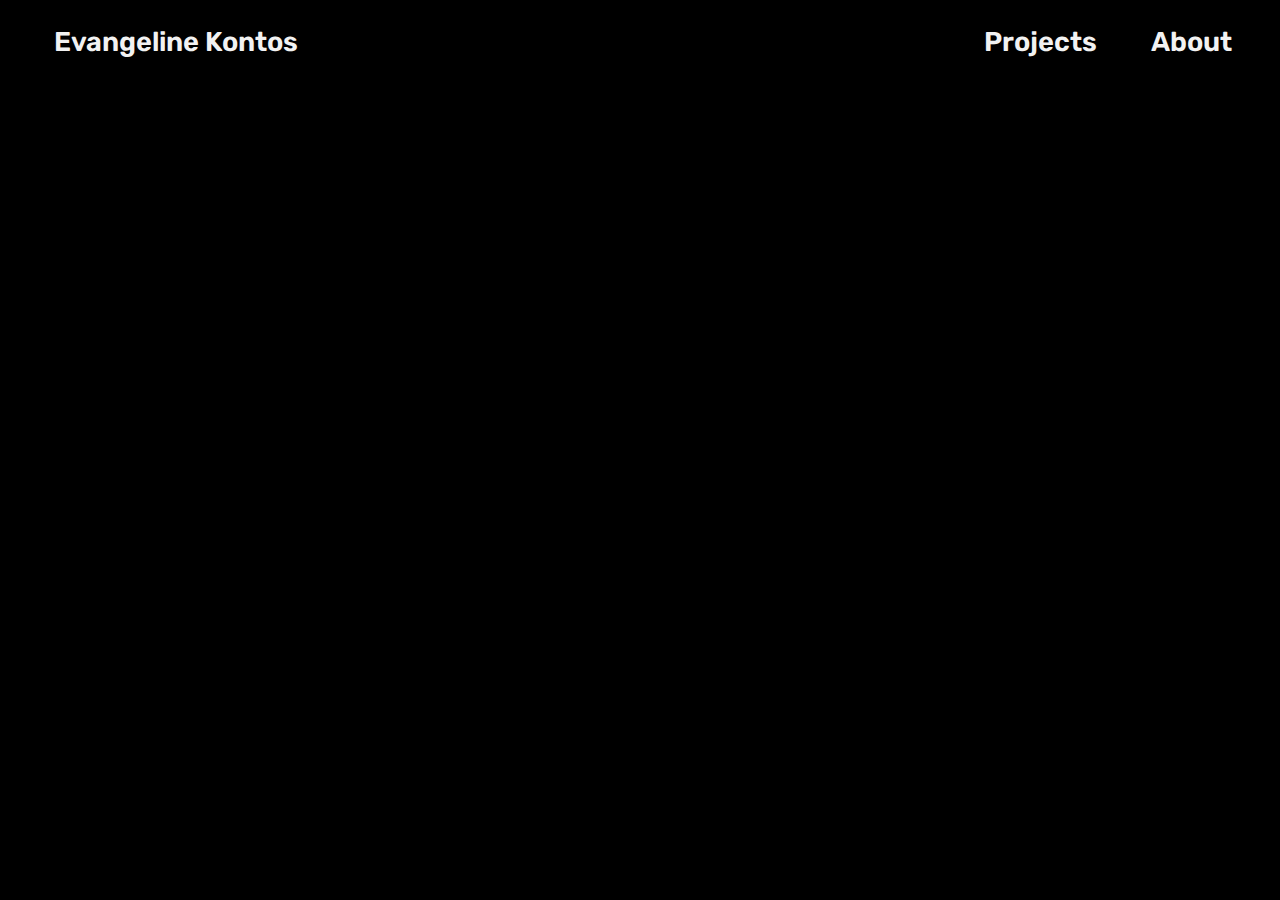
==== About.html @ de70fe4d "edits" ====
<!DOCTYPE html>
<html>

	<head>

		<title>Evangeline Kontos :: About</title>

		<script src="https://cdnjs.cloudflare.com/ajax/libs/jquery/3.4.1/jquery.min.js" integrity="sha256-CSXorXvZcTkaix6Yvo6HppcZGetbYMGWSFlBw8HfCJo=" crossorigin="anonymous"></script> 
		<script src="js/main.js"></script>

		<link rel="stylesheet" type="text/css" href="css/normalize.css">
		<link rel="stylesheet" type="text/css" href="css/grid.css">
		<link rel="stylesheet" type="text/css" href="css/style.css">

		<meta name="description" content="This is my web journal.">
		<meta name="author" content="Evangeline Kontos">
		<meta name="viewport" content="width=device-width, initial-scale=1.0">

		<link rel="icon" type="image/png" href="http://example.com/myicon.png">

		<link rel="preconnect" href="https://fonts.gstatic.com"> 
		<link href="https://fonts.googleapis.com/css2?family=Rubik:ital,wght@0,300;0,400;0,500;0,600;0,700;0,800;0,900;1,300;1,400;1,500;1,600;1,700;1,800;1,900&display=swap" rel="stylesheet">

	</head>

	<body>

		<div class="topnav">
  			<a class="active" href="index.html">Evangeline Kontos</a>

 			<div class="topnav-right">
  				<a href="Projects.html">Projects</a>
 				<a href="About.html">About</a>
  			</div>
  			
		</div>

	</body>

</html>
---- css/grid.css ----
/* G R I D */

.grid {
  display: grid;
  grid-template-columns: repeat(12, 1fr);
  grid-gap: 1rem;
}

.grid div {
  /*background-color:rgba(0,0,0,0.04);*/
}

/* H E I G H T */

.height-2 {
	grid-row: span 2;
}

.height-3 {
	grid-row: span 3;
}

/* M O B I L E */

.width-1-12-m {
  grid-column: span 1;
}

.width-2-12-m {
  grid-column: span 2;
}

.width-3-12-m {
  grid-column: span 3;
}

.width-4-12-m {
  grid-column: span 4;
}

.width-5-12-m {
  grid-column: span 5;
}

.width-6-12-m {
  grid-column: span 6;
}

.width-7-12-m {
  grid-column: span 7;
}

.width-8-12-m {
  grid-column: span 8;
}

.width-9-12-m {
  grid-column: span 9;
}

.width-10-12-m {
  grid-column: span 10;
}

.width-11-12-m {
  grid-column: span 11;
}

.width-12-12-m {
  grid-column: span 12;
}

/* D E S K T O P / L A P T O P */

@media (min-width: 700px) {

  .grid {
    grid-gap: 2rem;
  }

  .width-1-12 {
    grid-column: span 1;
  }

  .width-2-12 {
    grid-column: span 2;
  }

  .width-3-12 {
    grid-column: span 3;
  }

  .width-4-12 {
    grid-column: span 4;
  }

  .width-5-12 {
    grid-column: span 5;
  }

  .width-6-12 {
    grid-column: span 6;
  }

  .width-7-12 {
    grid-column: span 7;
  }

  .width-8-12 {
    grid-column: span 8;
  }

  .width-9-12 {
    grid-column: span 9;
  }

  .width-10-12 {
    grid-column: span 10;
  }

  .width-11-12 {
    grid-column: span 11;
  }

  .width-12-12 {
    grid-column: span 12;
  }

}
---- css/style.css ----
/*stylesheet*/

body{
	margin: 0;
	background: black;
	color: white;
	font-family: 'Rubik', sans-serif;
	font-weight: 200;
}

h1, h2, h3, h4, p {
	margin-top: 0;
	margin-bottom: 1em;
}

h1, h2 {
	font-weight: 600;
	font-size: 2.5em;
}

#caption{
	font-family: 'Rubik', sans-serif;
	font-weight: 200;
	font-style: italic;
}

#main{
	background: #131315;
	margin: 2em;
	margin-top:1.5em;
	padding: 3em;
}

.topnav {
  background-color: #black;
  overflow: hidden;
}

.topnav a {
  float: left;
  color: #f2f2f2;
  display: block;
  text-align: center;
  text-decoration: none;
  font-size: 1.7em;
  font-weight: 600;
  margin-left: 2em;
  margin-top: 1em;
}

.topnav-right {
  float: right;
  margin-right: 3em;
}


.topnav a:hover {
  background-color: black;
  color: blue;
}

.topnav .icon {
  display: none;
}

#wrapper {
	margin: 1em auto;
	max-width: 1200px;
}

#sidebar {
	/*background: blue;*/
}

#logo {
	padding: 2em 0;
}

#logo h1 {
	margin: 0;
}

#logo img, .item img { 
	width: 117%;
	height: auto;
}

	.item img {
		margin-bottom: 2em;
	}

#content img, .item img { 
	width: 88%;
	height: auto;
	margin-bottom: 1.5em;
}

/* Three image containers (use 25% for four, and 50% for two, etc) */
.column {
  float: left;
  width: 40%;
  padding: 8px;
  column-gap: 2em;
  grid-row-gap: 2em;
  margin-left: 5em;
  margin-top: 5em;
}

/* Clear floats after image containers */
.row::after {
  content: "";
  clear: both;
  display: table;
  margin:auto;
}

@media (max-width: 699px) {

	#wrapper {
		margin: 0em auto;
	}

	#main{
	margin: 1em;
	padding: 0em;
	}

}
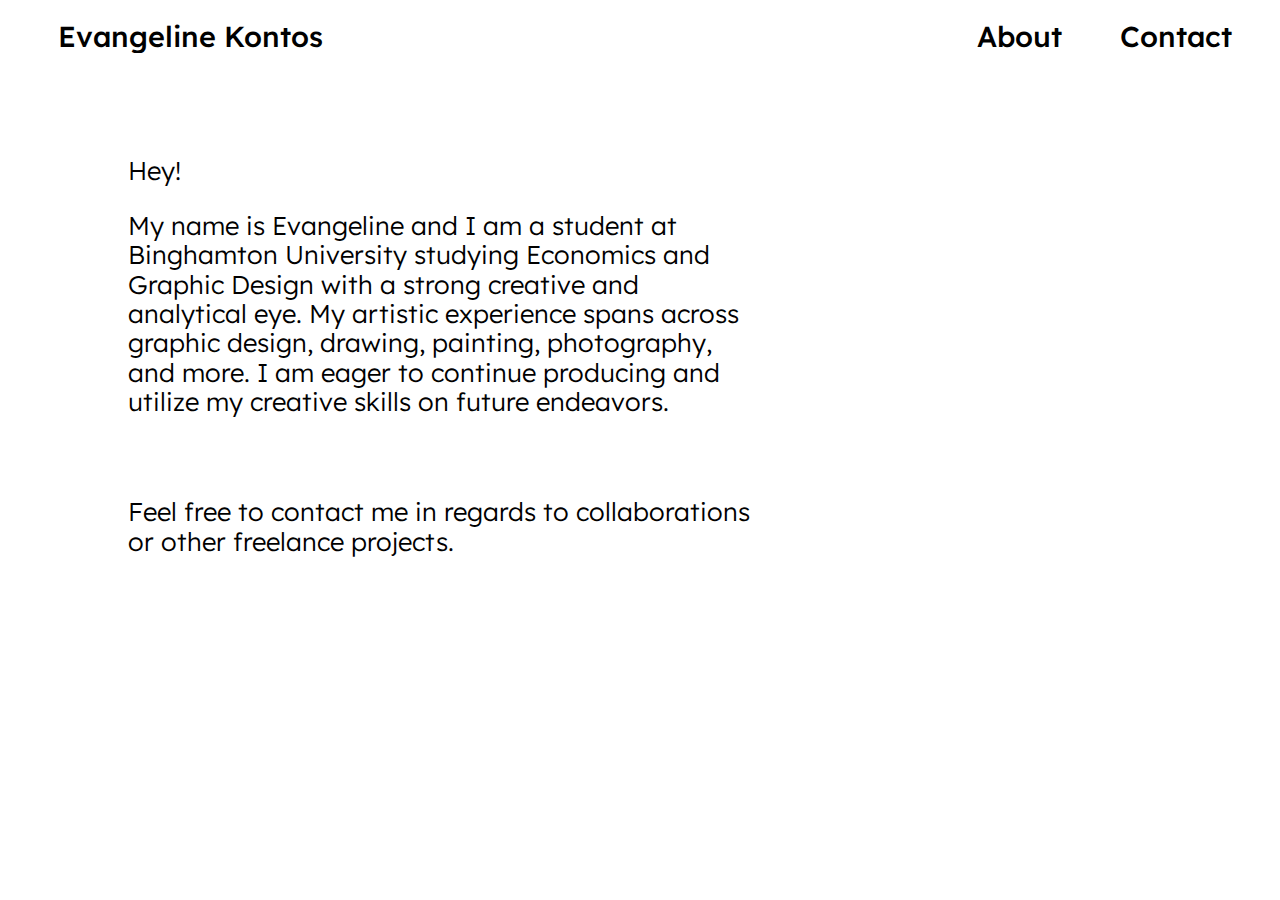
==== commit 06a0ff10: "updates" ====
--- a/About.html
+++ b/About.html
@@ -19,7 +19,7 @@
 		<link rel="icon" type="image/png" href="http://example.com/myicon.png">
 
 		<link rel="preconnect" href="https://fonts.gstatic.com"> 
-		<link href="https://fonts.googleapis.com/css2?family=Rubik:ital,wght@0,300;0,400;0,500;0,600;0,700;0,800;0,900;1,300;1,400;1,500;1,600;1,700;1,800;1,900&display=swap" rel="stylesheet">
+		<link href="https://fonts.googleapis.com/css2?family=Lexend:wght@100;300;400;500;600;700;800&display=swap" rel="stylesheet">
 
 	</head>
 
@@ -29,11 +29,31 @@
   			<a class="active" href="index.html">Evangeline Kontos</a>
 
  			<div class="topnav-right">
-  				<a href="Projects.html">Projects</a>
  				<a href="About.html">About</a>
+ 				<a href="Contact.html">Contact</a>
   			</div>
+
+  		</div>
+
+
+  		<div id="wrapper2"
+  			<div id="main" class="grid">
+	  			<div id="content" class="width-11-12 width-11-12-m">
+						<div>
+							<p>Hey!
+							</p>
+							<p>My name is Evangeline and I am a student at Binghamton University studying Economics and Graphic Design with a strong creative and analytical eye. My artistic experience spans across graphic design, drawing, painting, photography, and more. I am eager to continue producing and utilize my creative skills on future endeavors.
+							</p>
+							<br>
+							<p>Feel free to contact me in regards to collaborations or other freelance projects.
+							</p>
+						</div>
+				</div>
+			</div>
+		</div>
   			
-		</div>
+  			
+	
 
 	</body>
 
--- a/css/style.css
+++ b/css/style.css
@@ -2,24 +2,22 @@
 
 body{
 	margin: 0;
-	background: black;
+	background: white;
 	color: white;
-	font-family: 'Rubik', sans-serif;
-	font-weight: 200;
+	font-family: 'Lexend', sans-serif;
+	font-weight: 300;
+	font-color: black;
 }
 
-h1, h2, h3, h4, p {
+h1, h2{
 	margin-top: 0;
 	margin-bottom: 1em;
-}
-
-h1, h2 {
 	font-weight: 600;
 	font-size: 2.5em;
 }
 
 #caption{
-	font-family: 'Rubik', sans-serif;
+	font-family: 'Lexend', sans-serif;
 	font-weight: 200;
 	font-style: italic;
 }
@@ -32,20 +30,20 @@
 }
 
 .topnav {
-  background-color: #black;
+  background-color: #white;
   overflow: hidden;
 }
 
 .topnav a {
   float: left;
-  color: #f2f2f2;
+  color: black;
   display: block;
   text-align: center;
   text-decoration: none;
-  font-size: 1.7em;
-  font-weight: 600;
+  font-size: 1.8em;
+  font-weight: 500;
   margin-left: 2em;
-  margin-top: 1em;
+  margin-top: 0.7em;
 }
 
 .topnav-right {
@@ -53,9 +51,8 @@
   margin-right: 3em;
 }
 
-
 .topnav a:hover {
-  background-color: black;
+  background-color: white;
   color: blue;
 }
 
@@ -64,30 +61,18 @@
 }
 
 #wrapper {
-	margin: 1em auto;
+	margin: 4em auto;
 	max-width: 1200px;
 }
 
-#sidebar {
-	/*background: blue;*/
+#wrapper2 {
+	margin-left: 5em;
+	margin-right: 18em;
+	margin-top: 3em;
+	max-width: 1200px;
+	color: black;
+	font-size: 1.6em;
 }
-
-#logo {
-	padding: 2em 0;
-}
-
-#logo h1 {
-	margin: 0;
-}
-
-#logo img, .item img { 
-	width: 117%;
-	height: auto;
-}
-
-	.item img {
-		margin-bottom: 2em;
-	}
 
 #content img, .item img { 
 	width: 88%;
@@ -95,23 +80,67 @@
 	margin-bottom: 1.5em;
 }
 
-/* Three image containers (use 25% for four, and 50% for two, etc) */
-.column {
-  float: left;
-  width: 40%;
-  padding: 8px;
-  column-gap: 2em;
-  grid-row-gap: 2em;
-  margin-left: 5em;
-  margin-top: 5em;
+#sidebar {
+	/*background: blue;*/
 }
 
-/* Clear floats after image containers */
-.row::after {
-  content: "";
-  clear: both;
-  display: table;
-  margin:auto;
+.item img {
+	margin-bottom: 2em;
+}
+
+#projects {
+	margin-bottom: 2em;
+}
+
+#projects .grid-item {
+	color: white;
+	position: relative;
+}
+
+#projects .grid-item img{
+	display: block;
+	width: 100%;
+	height: auto;
+}
+
+#projects .grid-item .overlay {
+	transition: opacity .3s ease-in-out;
+	opacity: 0;
+	position: absolute;
+	top: 0;
+	left: 0;
+	width: 100%;
+	height: 100%;
+	background: rgba(0,0,0,0.4);
+	display: flex;
+	align-items: center;
+	justify-content: center;
+}
+
+#projects .grid-item:hover .overlay {
+	opacity: 1;
+}
+
+#projects .grid-item .overlay .project-title h3{
+	margin-bottom: 0;
+}
+
+#exquisite {
+	position: relative;
+	margin-bottom: 2em;
+	margin-top: 0;
+	width: 100%;
+}
+
+#exquisite .grid {
+	grid-gap: 0;
+}
+
+#exquisite .grid img {
+	display: block;
+	margin-bottom: 0;
+	margin-top: 0;
+	width: 100%;
 }
 
 @media (max-width: 699px) {
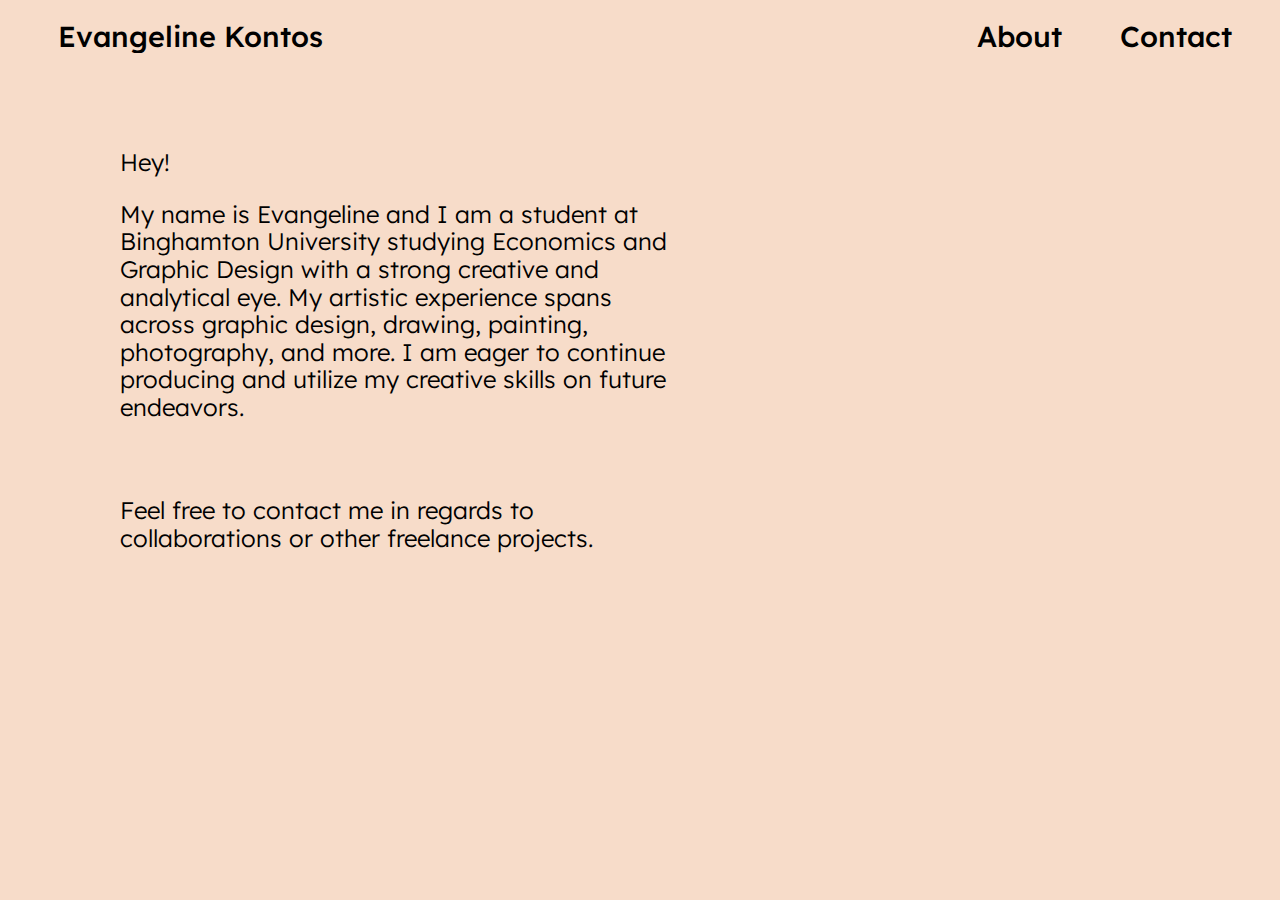
==== commit 8dbde7c7: "updates" ====
--- a/About.html
+++ b/About.html
@@ -3,7 +3,7 @@
 
 	<head>
 
-		<title>Evangeline Kontos :: About</title>
+		<title>Evangeline Kontos : About</title>
 
 		<script src="https://cdnjs.cloudflare.com/ajax/libs/jquery/3.4.1/jquery.min.js" integrity="sha256-CSXorXvZcTkaix6Yvo6HppcZGetbYMGWSFlBw8HfCJo=" crossorigin="anonymous"></script> 
 		<script src="js/main.js"></script>
@@ -23,7 +23,7 @@
 
 	</head>
 
-	<body>
+	<body style="background-color: #F7DCC9;">
 
 		<div class="topnav">
   			<a class="active" href="index.html">Evangeline Kontos</a>
--- a/css/style.css
+++ b/css/style.css
@@ -18,14 +18,19 @@
 
 #caption{
 	font-family: 'Lexend', sans-serif;
-	font-weight: 200;
+	font-weight: 300;
 	font-style: italic;
 }
 
+#rules{
+	font-family: 'Lexend', sans-serif;
+	font-weight: 500;
+}
+
 #main{
-	background: #131315;
+	background: white;
 	margin: 2em;
-	margin-top:1.5em;
+	margin-top: 1.5em;
 	padding: 3em;
 }
 
@@ -52,7 +57,6 @@
 }
 
 .topnav a:hover {
-  background-color: white;
   color: blue;
 }
 
@@ -67,17 +71,45 @@
 
 #wrapper2 {
 	margin-left: 5em;
-	margin-right: 18em;
+	margin-right: 23em;
 	margin-top: 3em;
 	max-width: 1200px;
 	color: black;
-	font-size: 1.6em;
+	font-size: 1.5em;
+}
+
+#wrapper3{
+	margin: 1em auto;
+	margin-left: 5em;
+	margin-right: 18em;
+}
+
+#content{
+	color: black;
 }
 
 #content img, .item img { 
 	width: 88%;
 	height: auto;
-	margin-bottom: 1.5em;
+	margin-bottom: 0em;
+}
+
+a:link {
+	color: black;
+	background-color: transparent;
+	text-decoration: none;
+}
+
+a:visited {
+	color: black;
+	background-color: transparent;
+	text-decoration: none;
+}
+
+a:hover {
+	color: blue;
+	background-color: transparent;
+	text-decoration: none;
 }
 
 #sidebar {
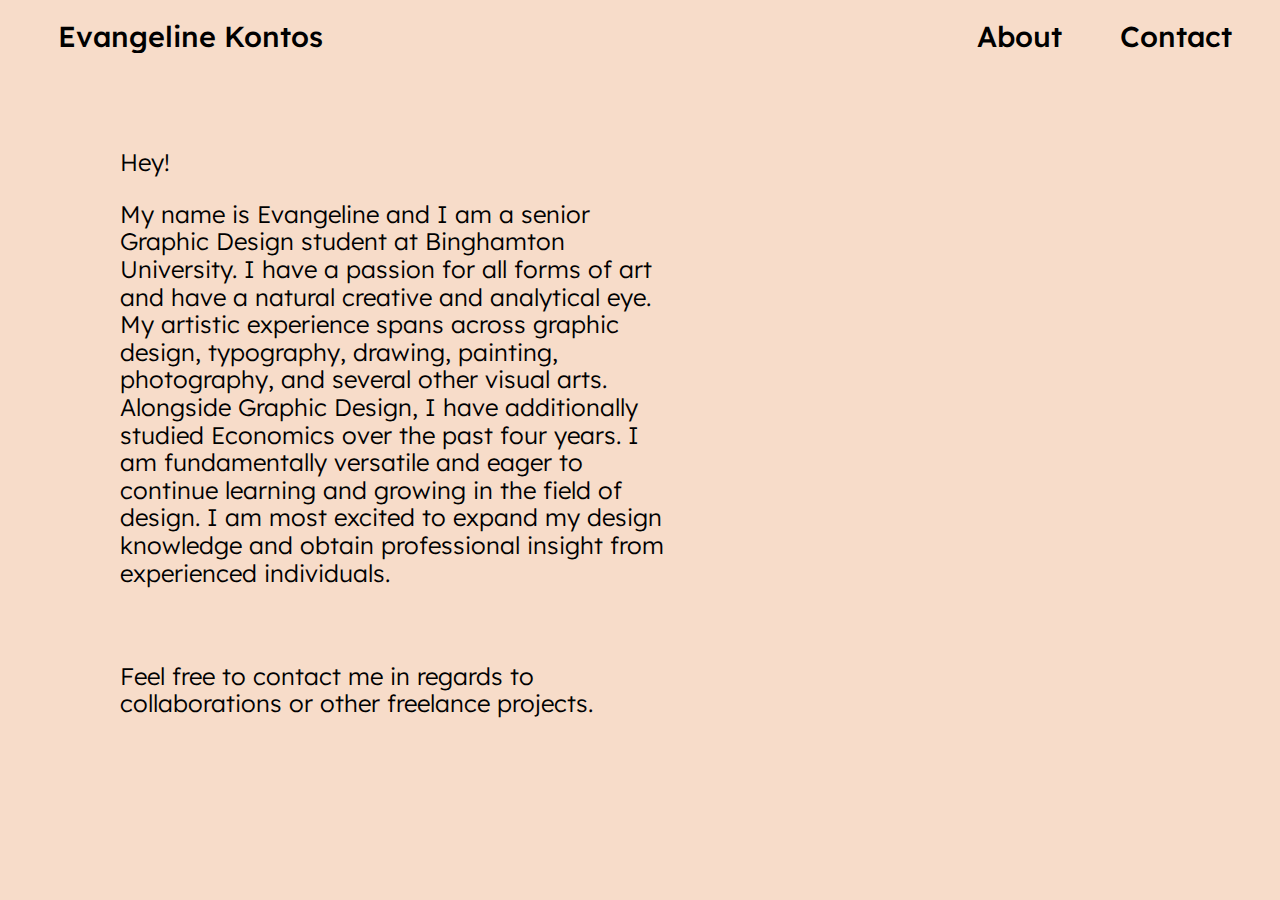
==== commit 4911790d: "about change" ====
--- a/About.html
+++ b/About.html
@@ -42,7 +42,8 @@
 						<div>
 							<p>Hey!
 							</p>
-							<p>My name is Evangeline and I am a student at Binghamton University studying Economics and Graphic Design with a strong creative and analytical eye. My artistic experience spans across graphic design, drawing, painting, photography, and more. I am eager to continue producing and utilize my creative skills on future endeavors.
+							<p>
+							My name is Evangeline and I am a senior Graphic Design student at Binghamton University. I have a passion for all forms of art and have a natural creative and analytical eye. My artistic experience spans across graphic design, typography, drawing, painting, photography, and several other visual arts. Alongside Graphic Design, I have additionally studied Economics over the past four years. I am fundamentally versatile and eager to continue learning and growing in the field of design. I am most excited to expand my design knowledge and obtain professional insight from experienced individuals.
 							</p>
 							<br>
 							<p>Feel free to contact me in regards to collaborations or other freelance projects.
